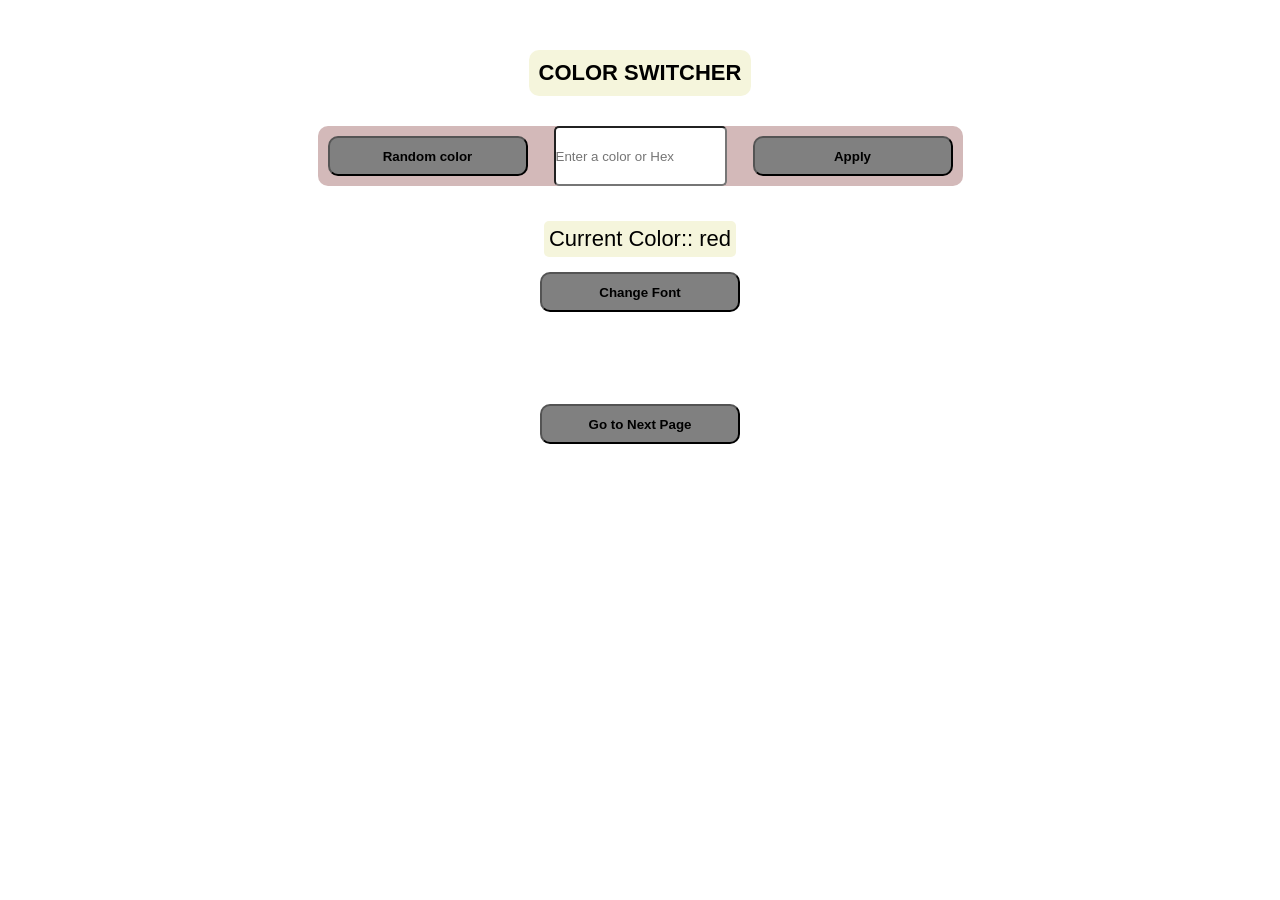
==== index.html @ c5507f38 "Add files via upload" ====
<!DOCTYPE html>
<html lang="en">
<head>
    <meta charset="UTF-8">
    <meta name="viewport" content="width=device-width, initial-scale=1.0">
    <title>COLOR SWITCHER PROJECT</title>
    <link rel="stylesheet" href="style.css">
</head>
<body>
<div class="container">
    <h1 class="heading text">COLOR SWITCHER</h1>

    <div class="inputbtncontainer">
        <button class="randomBtn">Random color</button>
        <input id="colorInput" type="text" placeholder="Enter a color or Hex">
        <button class="Applybtn">Apply</button>
    </div>

    <p class="currentcolor text">
        Current Color:: <span class="currentcolorvalue">red</span>
    </p>

    <div>
        <button class="fontBtn">Change Font</button>
    </div>

    <br>
    <br>
    <br>
    
    <br>
    <a href="index1.html">
    <button>Go to Next Page</button>
    </a>


    <script src="script.js"></script>
</div>    
</body>
</html>
---- style.css ----
*{
    padding: 0;
    margin: 0;
    box-sizing: border-box;
    font-family: 'Trebuchet MS', 'Lucida Sans Unicode', 'Lucida Grande', 'Lucida Sans', Arial, sans-serif;

}

html,body{
    width: 100%;
    height: 100%;

}

.container{
    /* background-color: brown; */
    height: 100vh;
    text-align: center;
    display: flex;
    flex-direction: column;
    align-items: center;
    padding: 50px;
    transition: all 0.4s ease;

}


.inputbtncontainer{
    margin: 30px 0;
    gap: 1rem;
    display: flex;
    /* height: 40px;
    width: 60px; */
    background-color: rgb(211, 185, 185);

    border-radius: 10px;
}

.heading{
    background-color: beige;
    width:fit-content;
    padding: 10px;
    border-radius: 10px;
    font-size: 40px;
}
button{
    background-color:gray;
    border-radius: 10px;
    font-weight: 600;
    margin: 10px;
    padding: 10px;
    height: 40px;
    width: 200px;
    transition: all linear 0.7s;
}

#colorInput{
    padding: 10px 0;
    border-radius: 5px;
}

.currentcolor{
    font-size: 18px;
    padding: 5px;
    margin: 5px;
    border-radius: 5px;
    background-color: beige;
}

button:active{
    scale: 0.8;
}

.text {
    font-size: 22px;
}
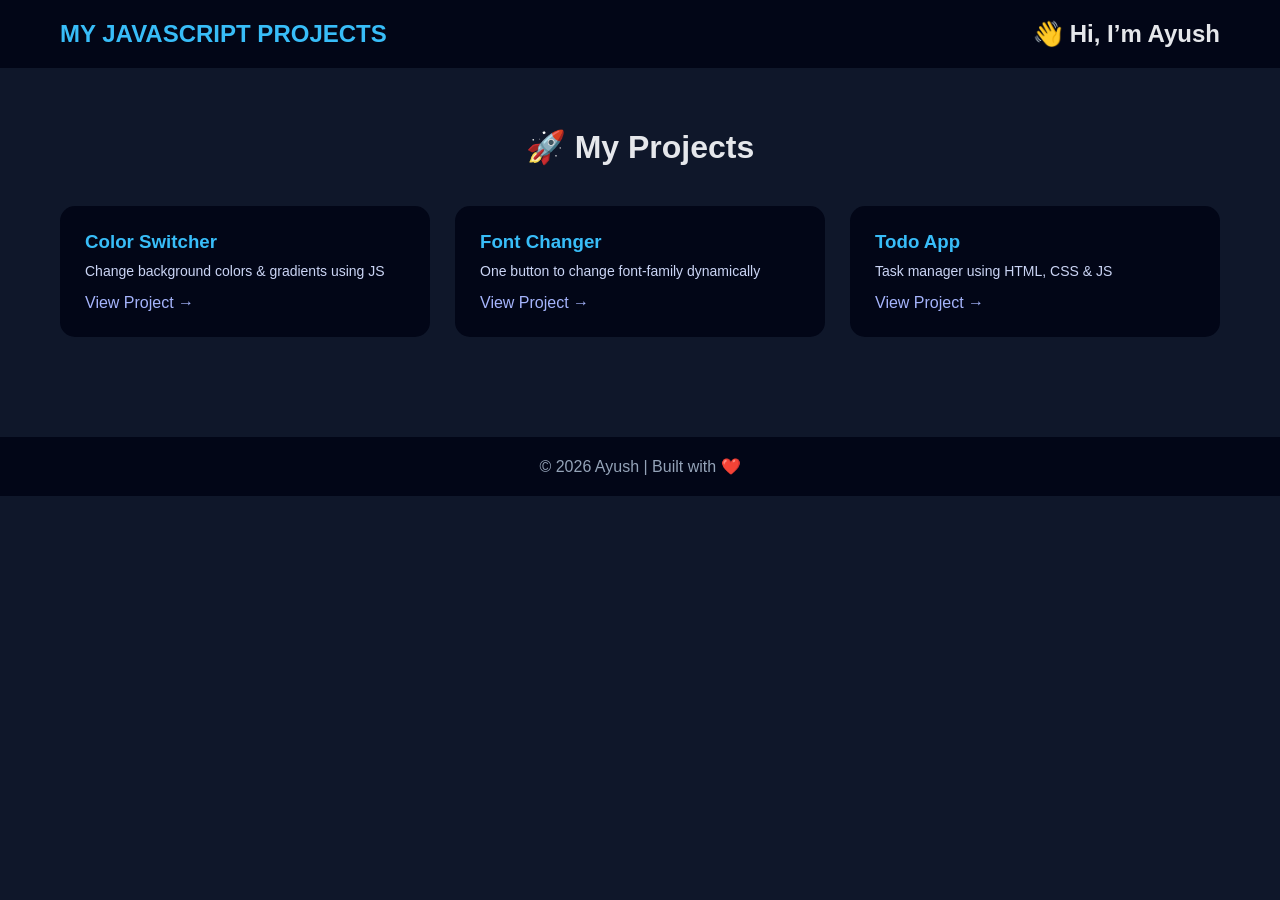
==== commit fb912511: "Rename A_mainpage.html to index.html" ====
--- a/index.html
+++ b/index.html
@@ -1,41 +1,49 @@
-
 <!DOCTYPE html>
 <html lang="en">
 <head>
-    <meta charset="UTF-8">
-    <meta name="viewport" content="width=device-width, initial-scale=1.0">
-    <title>COLOR SWITCHER PROJECT</title>
-    <link rel="stylesheet" href="style.css">
+  <meta charset="UTF-8" />
+  <meta name="viewport" content="width=device-width, initial-scale=1.0" />
+  <title>MY JAVASCRIPT PROJECTS</title>
+  <link rel="stylesheet" href="mainpage.css" />
 </head>
 <body>
-<div class="container">
-    <h1 class="heading text">COLOR SWITCHER</h1>
 
-    <div class="inputbtncontainer">
-        <button class="randomBtn">Random color</button>
-        <input id="colorInput" type="text" placeholder="Enter a color or Hex">
-        <button class="Applybtn">Apply</button>
+  <!-- Navbar -->
+  <nav class="navbar">
+    <h1 class="logo">MY JAVASCRIPT PROJECTS</h1>
+     <h2>👋 Hi, I’m Ayush</h2>
+  </nav>
+  <!-- Projects Section -->
+  <section class="projects">
+    <h2 class="section-title">🚀 My Projects</h2>
+
+    <div class="project-grid">
+
+      <div class="project-card">
+        <h3>Color Switcher</h3>
+        <p>Change background colors & gradients using JS</p>
+        <a href="index.html">View Project →</a>
+      </div>
+
+      <div class="project-card">
+        <h3>Font Changer</h3>
+        <p>One button to change font-family dynamically</p>
+        <a href="index1.html">View Project →</a>
+      </div>
+
+      <div class="project-card">
+        <h3>Todo App</h3>
+        <p>Task manager using HTML, CSS & JS</p>
+        <a href="#">View Project →</a>
+      </div>
+
     </div>
+  </section>
 
-    <p class="currentcolor text">
-        Current Color:: <span class="currentcolorvalue">red</span>
-    </p>
+  <!-- Footer -->
+  <footer class="footer">
+    <p>© 2026 Ayush | Built with ❤️</p>
+  </footer>
 
-    <div>
-        <button class="fontBtn">Change Font</button>
-    </div>
-
-    <br>
-    <br>
-    <br>
-    
-    <br>
-    <a href="index1.html">
-    <button>Go to Next Page</button>
-    </a>
-
-
-    <script src="script.js"></script>
-</div>    
 </body>
 </html>
--- a/mainpage.css
+++ b/mainpage.css
@@ -0,0 +1,135 @@
+* {
+  margin: 0;
+  padding: 0;
+  box-sizing: border-box;
+  font-family: 'Segoe UI', Tahoma, Geneva, Verdana, sans-serif;
+}
+
+body {
+  background-color: #0f172a;
+  color: #e5e7eb;
+}
+
+/* Navbar */
+.navbar {
+  display: flex;
+  justify-content: space-between;
+  align-items: center;
+  padding: 20px 60px;
+  background-color: #020617;
+}
+
+.logo {
+  font-size: 24px;
+  color: #38bdf8;
+}
+
+.nav-links {
+  list-style: none;
+  display: flex;
+  gap: 30px;
+}
+
+.nav-links a {
+  text-decoration: none;
+  color: #e5e7eb;
+  font-weight: 500;
+}
+
+.nav-links a:hover {
+  color: #38bdf8;
+}
+
+/* Hero */
+.hero {
+  height: 60vh;
+  display: flex;
+  flex-direction: column;
+  justify-content: center;
+  align-items: center;
+  text-align: center;
+  gap: 15px;
+}
+
+.hero h2 {
+  font-size: 42px;
+}
+
+.hero p {
+  font-size: 18px;
+  color: #94a3b8;
+}
+
+.hero-btn {
+  margin-top: 15px;
+  padding: 12px 25px;
+  font-size: 16px;
+  border: none;
+  border-radius: 8px;
+  background: linear-gradient(135deg, #38bdf8, #6366f1);
+  color: white;
+  cursor: pointer;
+}
+
+.hero-btn:hover {
+  opacity: 0.85;
+}
+
+/* Projects */
+.projects {
+  padding: 60px;
+}
+
+.section-title {
+  text-align: center;
+  margin-bottom: 40px;
+  font-size: 32px;
+}
+
+.project-grid {
+  display: grid;
+  grid-template-columns: repeat(auto-fit, minmax(260px, 1fr));
+  gap: 25px;
+}
+
+.project-card {
+  background-color: #020617;
+  padding: 25px;
+  border-radius: 15px;
+  transition: transform 0.3s, box-shadow 0.3s;
+}
+
+.project-card:hover {
+  transform: translateY(-8px);
+  box-shadow: 0 15px 30px rgba(0,0,0,0.4);
+}
+
+.project-card h3 {
+  margin-bottom: 10px;
+  color: #38bdf8;
+}
+
+.project-card p {
+  font-size: 14px;
+  color: #cbd5f5;
+  margin-bottom: 15px;
+}
+
+.project-card a {
+  text-decoration: none;
+  color: #a5b4fc;
+  font-weight: 500;
+}
+
+.project-card a:hover {
+  text-decoration: underline;
+}
+
+/* Footer */
+.footer {
+  padding: 20px;
+  text-align: center;
+  background-color: #020617;
+  margin-top: 40px;
+  color: #94a3b8;
+}
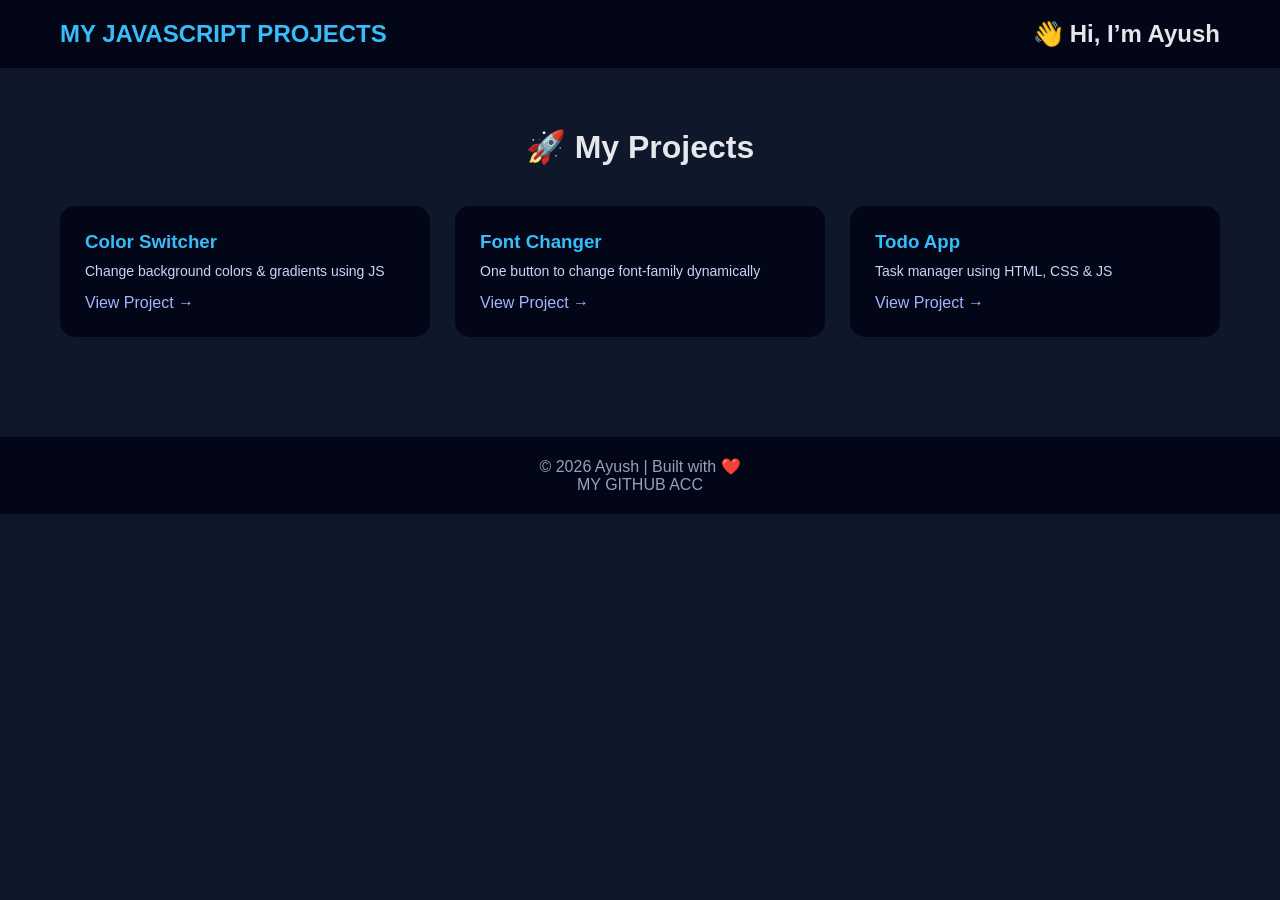
==== commit 518dc043: "Update index.html" ====
--- a/index.html
+++ b/index.html
@@ -22,7 +22,7 @@
       <div class="project-card">
         <h3>Color Switcher</h3>
         <p>Change background colors & gradients using JS</p>
-        <a href="index.html">View Project →</a>
+        <a href="index3.html">View Project →</a>
       </div>
 
       <div class="project-card">
@@ -43,6 +43,7 @@
   <!-- Footer -->
   <footer class="footer">
     <p>© 2026 Ayush | Built with ❤️</p>
+    <buttton><A href="https://github.com/ayushp-codes"></A>MY GITHUB ACC</buttton>
   </footer>
 
 </body>
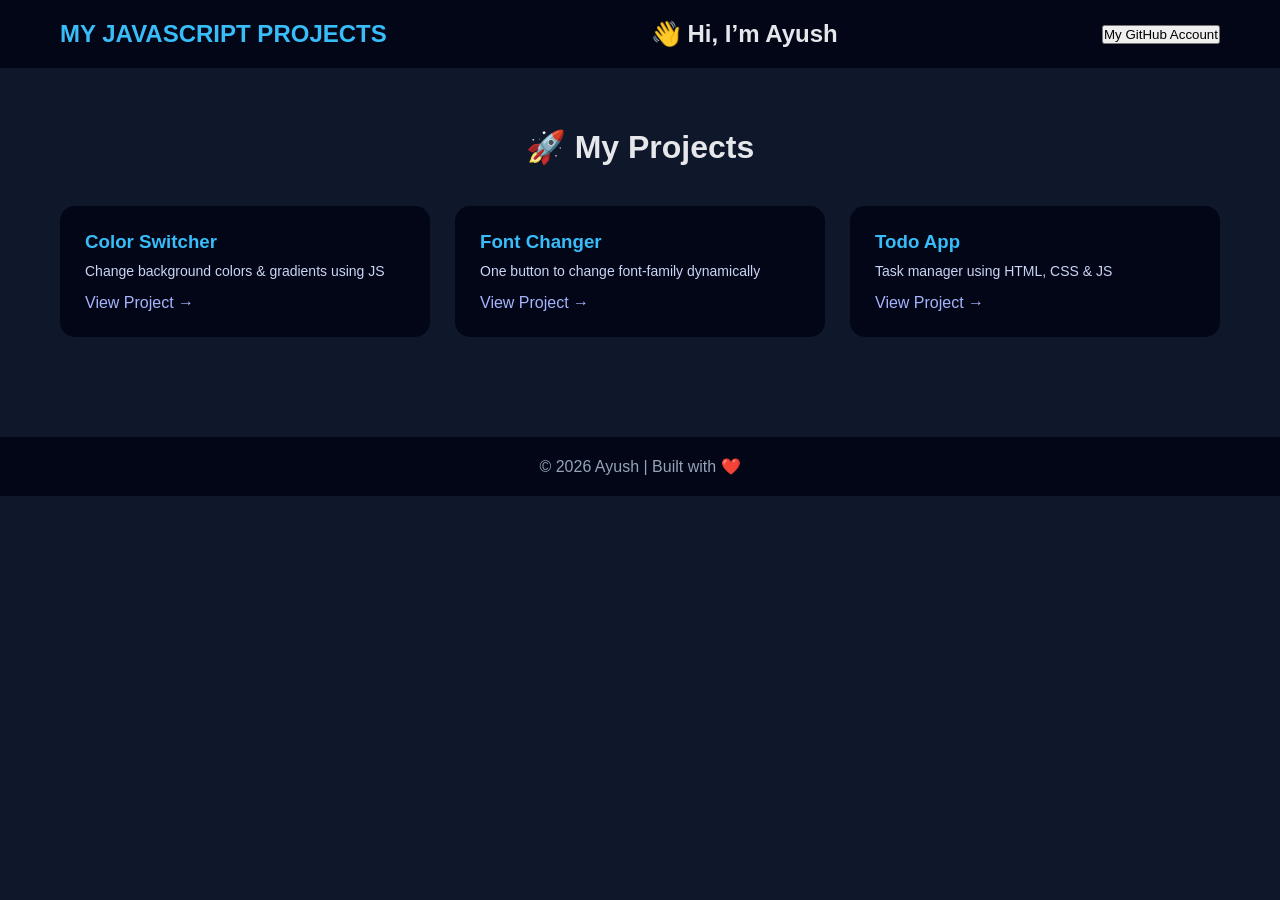
==== commit 54ad5330: "Update index.html" ====
--- a/index.html
+++ b/index.html
@@ -11,7 +11,12 @@
   <!-- Navbar -->
   <nav class="navbar">
     <h1 class="logo">MY JAVASCRIPT PROJECTS</h1>
-     <h2>👋 Hi, I’m Ayush</h2>
+     <h2>👋 Hi, I’m Ayush
+     </h2>
+    <button onclick="window.open('https://github.com/ayushp-codes', '_blank')">
+  My GitHub Account
+</button>
+
   </nav>
   <!-- Projects Section -->
   <section class="projects">
@@ -43,7 +48,7 @@
   <!-- Footer -->
   <footer class="footer">
     <p>© 2026 Ayush | Built with ❤️</p>
-    <buttton><A href="https://github.com/ayushp-codes"></A>MY GITHUB ACC</buttton>
+   
   </footer>
 
 </body>
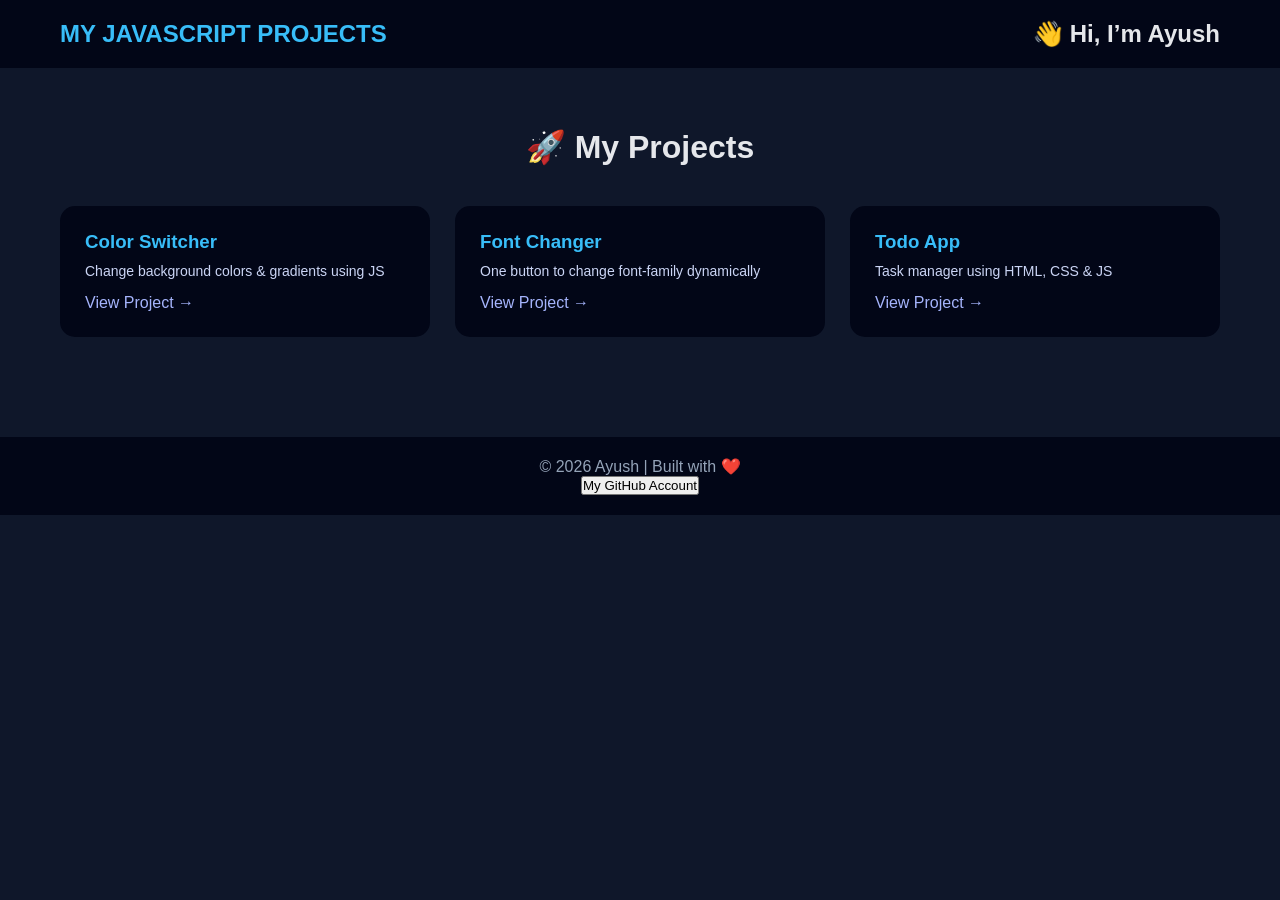
==== commit bf21d230: "Update index.html" ====
--- a/index.html
+++ b/index.html
@@ -13,10 +13,7 @@
     <h1 class="logo">MY JAVASCRIPT PROJECTS</h1>
      <h2>👋 Hi, I’m Ayush
      </h2>
-    <button onclick="window.open('https://github.com/ayushp-codes', '_blank')">
-  My GitHub Account
-</button>
-
+   
   </nav>
   <!-- Projects Section -->
   <section class="projects">
@@ -48,6 +45,10 @@
   <!-- Footer -->
   <footer class="footer">
     <p>© 2026 Ayush | Built with ❤️</p>
+     <button onclick="window.open('https://github.com/ayushp-codes', '_blank')">
+  My GitHub Account
+</button>
+
    
   </footer>
 
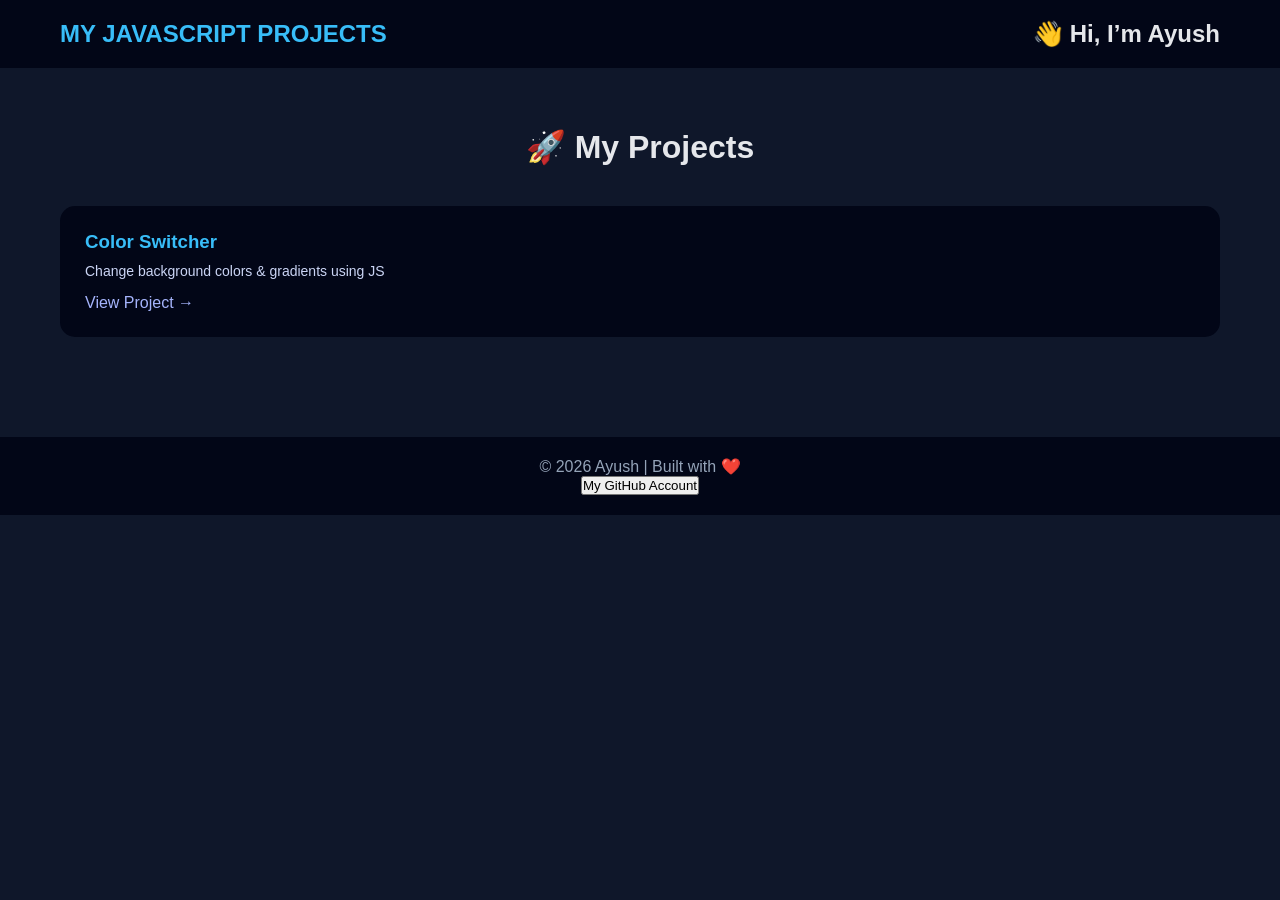
==== commit fc66bc65: "Update index.html" ====
--- a/index.html
+++ b/index.html
@@ -26,7 +26,7 @@
         <p>Change background colors & gradients using JS</p>
         <a href="index3.html">View Project →</a>
       </div>
-
+<!-- 
       <div class="project-card">
         <h3>Font Changer</h3>
         <p>One button to change font-family dynamically</p>
@@ -37,7 +37,7 @@
         <h3>Todo App</h3>
         <p>Task manager using HTML, CSS & JS</p>
         <a href="#">View Project →</a>
-      </div>
+      </div> -->
 
     </div>
   </section>
